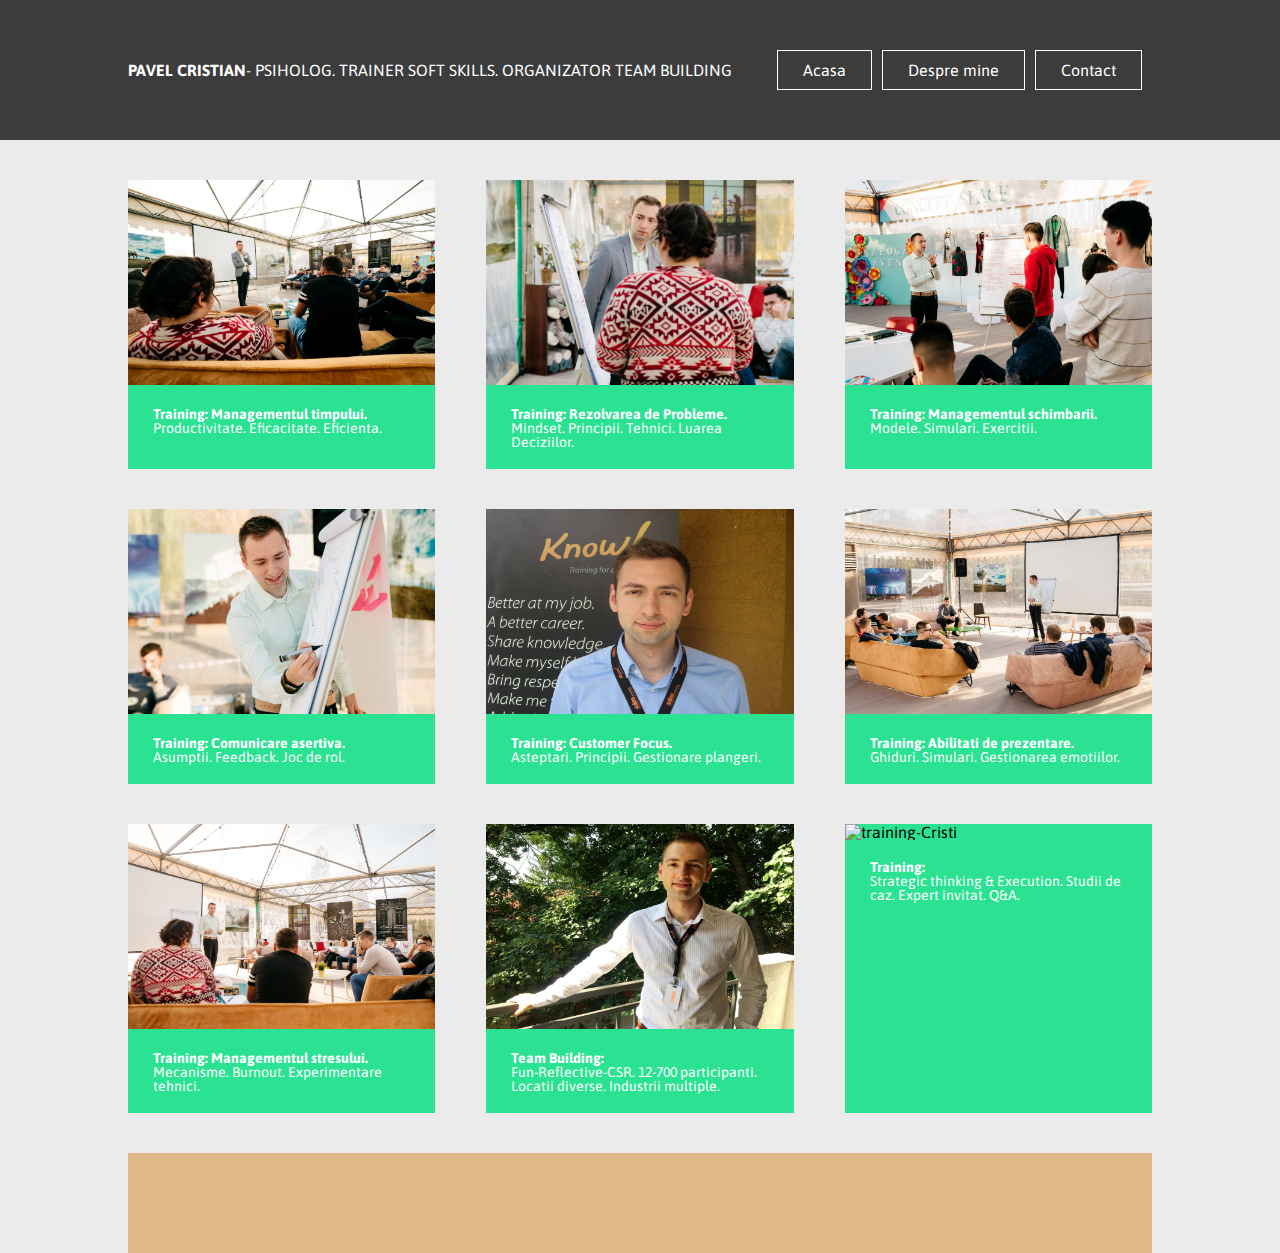
==== index.html @ 4b7b57db "'master'" ====
<!DOCTYPE html>
<html lang="en">
<head>
    <meta charset="UTF-8">
    <meta name="viewport" content="width=device-width, initial-scale=1.0">
    <title>Cristi Pavel Responsive Design</title>
    <link rel="stylesheet" href="cssreset-meyers.css">
    <link rel="stylesheet" href="style.css">
    <link href="https://fonts.googleapis.com/css2?family=Asap:wght@400;700&display=swap" rel="stylesheet">
</head>
<body>

    <div class="header-container">
        <header>
            <div class="logo"><span>PAVEL CRISTIAN</span> - PSIHOLOG. TRAINER SOFT SKILLS. ORGANIZATOR TEAM BUILDING</div>
            <nav>
                <a href="index.html" class="navbutton">Acasa</a>
                <a href="https://www.linkedin.com/in/pavelcristi05/" class="navbutton">Despre mine</a>
                <a href="mailto:cristi.andrei.pavel@gmail.com?Subject=Propunere colaborare" class="navbutton">Contact</a>
            </nav>
            

        </header>

    </div>

    <div class="container">

        <div class="col"><img src="images/TR1.jpg" alt="training-Cristi"><p>Training: Managementul timpului.<br>Productivitate. Eficacitate. Eficienta.</p></div>
        <div class="col"><img src="images/TR2.jpg" alt="training-Cristi"><p>Training: Rezolvarea de Probleme. <br> Mindset. Principii. Tehnici. Luarea Deciziilor.</p></div>
        <div class="col"><img src="images/TR3.jpg" alt="training-Cristi"><p>Training: Managementul schimbarii.<br> Modele. Simulari. Exercitii.</p></div>
        <div class="col hide-mobile"><img src="images/TR4.jpg" alt="training-Cristi"><p>Training: Comunicare asertiva.<br> Asumptii. Feedback. Joc de rol.</p></div>
        <div class="col hide-mobile"><img src="images/TR5.JPG" alt="training-Cristi"><p>Training: Customer Focus.<br> Asteptari. Principii. Gestionare plangeri.</p></div>
        <div class="col hide-mobile"><img src="images/TR6.jpg" alt="training-Cristi"><p>Training: Abilitati de prezentare.<br> Ghiduri. Simulari. Gestionarea emotiilor.</p></div>
        <div class="col hide-mobile"><img src="images/TR7.jpg" alt="training-Cristi"><p>Training: Managementul stresului.<br> Mecanisme. Burnout. Experimentare tehnici.</p></div>
        <div class="col hide-mobile"><img src="images/TR8.jpg" alt="training-Cristi"><p>Team Building:<br> Fun-Reflective-CSR. 12-700 participanti. Locatii diverse. Industrii multiple.</p></div>
        <div class="col"><img src="images/TR9.jpg" alt="training-Cristi"><p>
            Training:<br> Strategic thinking & Execution. Studii de caz. Expert invitat. Q&A.
        </p></div>

    </div>

    <footer>


    </footer> 

</body>
</html>
---- cssreset-meyers.css ----
/* http://meyerweb.com/eric/tools/css/reset/ 
   v2.0 | 20110126
   License: none (public domain)
*/

html, body, div, span, applet, object, iframe,
h1, h2, h3, h4, h5, h6, p, blockquote, pre,
a, abbr, acronym, address, big, cite, code,
del, dfn, em, img, ins, kbd, q, s, samp,
small, strike, strong, sub, sup, tt, var,
b, u, i, center,
dl, dt, dd, ol, ul, li,
fieldset, form, label, legend,
table, caption, tbody, tfoot, thead, tr, th, td,
article, aside, canvas, details, embed, 
figure, figcaption, footer, header, hgroup, 
menu, nav, output, ruby, section, summary,
time, mark, audio, video {
	margin: 0;
	padding: 0;
	border: 0;
	font-size: 100%;
	font: inherit;
	vertical-align: baseline;
}
/* HTML5 display-role reset for older browsers */
article, aside, details, figcaption, figure, 
footer, header, hgroup, menu, nav, section {
	display: block;
}
body {
	line-height: 1;
}
ol, ul {
	list-style: none;
}
blockquote, q {
	quotes: none;
}
blockquote:before, blockquote:after,
q:before, q:after {
	content: '';
	content: none;
}
table {
	border-collapse: collapse;
	border-spacing: 0;
}
---- style.css ----
/* Global View AKA Desktop View */

body {
    margin: 0;
    font-family: 'Asap', sans-serif;
    background-color: #EBEBEB;
}

a {
    color: white;
    text-decoration: none;
}

header {
    max-width: 1024px;
    min-height: 100px;
    margin: 0 auto;
    color: white;
    display: flex;
    justify-content: space-between;
    align-items: center;
    padding-top: 20px; 
    padding-bottom: 20px;
}

header .logo{
    display: flex;
    justify-content: space-between;
    align-items: left;
    padding-top: 20px; 
    padding-bottom: 20px;
}

header nav {
    display: flex;
    justify-content: space-between;
    align-items: right;
    padding-top: 20px; 
    padding-bottom: 20px;
    
}

.navbutton {
    border: 1px solid white;
    padding: 11px 25px;
    display: inline-block;
    position: relative;
    margin-right: 10px;
   
}

.logo span {
    font-weight: bold;
}

.container {
    min-height: 500px;
    max-width: 1024px;
    margin: 0 auto;
    display: flex;
    flex-wrap: wrap;
    justify-content: space-between;
}

.header-container {
    background-color: rgb(60, 60, 60);
    min-height: 100px;
    margin-bottom: 40px;
}


footer {
    max-width: 1024px;
    background-color: burlywood;
    min-height: 100px;
    margin: 0 auto;
}

.col {
    background-color: rgb(43, 226, 147);
    width: 30%;
    margin-bottom: 40px;
}

.col p {
    color: white;
    font-size: 0.875rem;
    padding: 20px 25px;
}

.hide-desktop-only {
    display: none;
}

.col img {
    width: 100%;
    height: auto;
}

.col p::first-line{
    font-weight: bold;
}

/* Tablet View */
@media (max-width: 768px) {
   
    .col {
        width: 45%;
    }

    /* .hide-desktop-only {
        display: block;
    }  - folosit pentru a elimina in modul desktop. E important ca la tag-ul cu Strategic Thinking sa adaug la clasa si hide-desktop-only*/
    


}

/* Mobile View */ 
@media (max-width: 400px) {
    .col {
        width: 100%;
    }  

    .hide-mobile {
        display: none;
    }
}
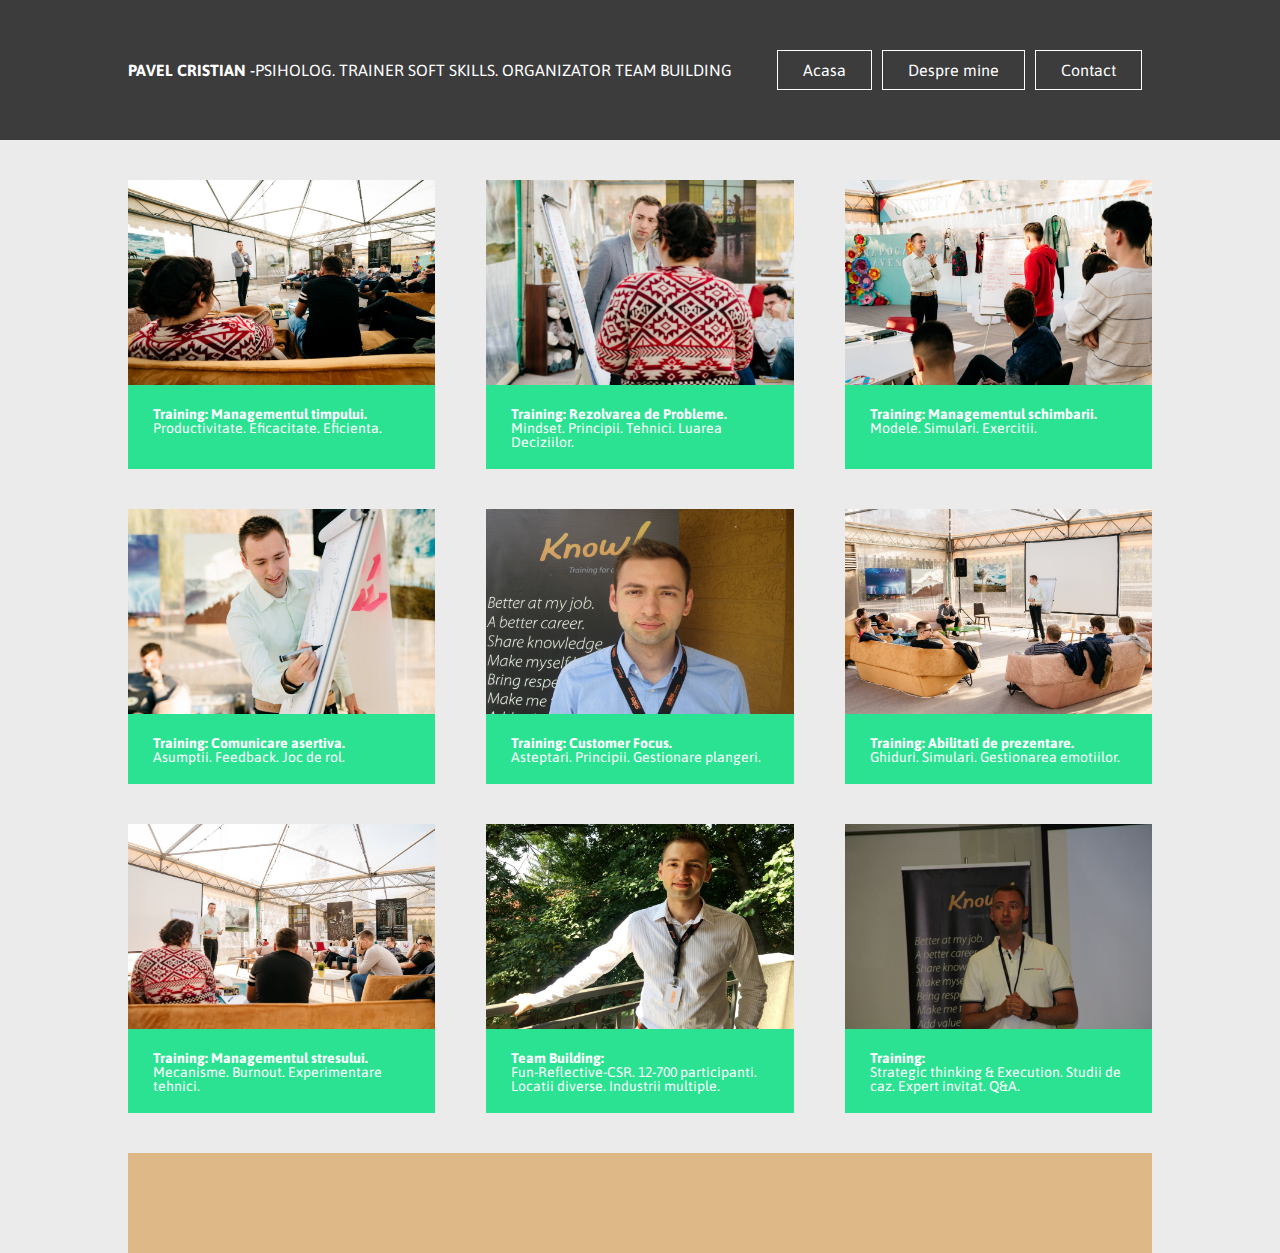
==== commit 00285208: "'poza strategic'" ====
--- a/index.html
+++ b/index.html
@@ -12,7 +12,7 @@
 
     <div class="header-container">
         <header>
-            <div class="logo"><span>PAVEL CRISTIAN</span> - PSIHOLOG. TRAINER SOFT SKILLS. ORGANIZATOR TEAM BUILDING</div>
+            <div class="logo"><span>PAVEL CRISTIAN - </span>PSIHOLOG. TRAINER SOFT SKILLS. ORGANIZATOR TEAM BUILDING</div>
             <nav>
                 <a href="index.html" class="navbutton">Acasa</a>
                 <a href="https://www.linkedin.com/in/pavelcristi05/" class="navbutton">Despre mine</a>
@@ -34,9 +34,8 @@
         <div class="col hide-mobile"><img src="images/TR6.jpg" alt="training-Cristi"><p>Training: Abilitati de prezentare.<br> Ghiduri. Simulari. Gestionarea emotiilor.</p></div>
         <div class="col hide-mobile"><img src="images/TR7.jpg" alt="training-Cristi"><p>Training: Managementul stresului.<br> Mecanisme. Burnout. Experimentare tehnici.</p></div>
         <div class="col hide-mobile"><img src="images/TR8.jpg" alt="training-Cristi"><p>Team Building:<br> Fun-Reflective-CSR. 12-700 participanti. Locatii diverse. Industrii multiple.</p></div>
-        <div class="col"><img src="images/TR9.jpg" alt="training-Cristi"><p>
-            Training:<br> Strategic thinking & Execution. Studii de caz. Expert invitat. Q&A.
-        </p></div>
+        
+        <div class="col"><img src="images/TR9.JPG" alt="training-Cristi"><p>     Training:<br>Strategic thinking & Execution. Studii de caz. Expert invitat. Q&A.</p></div>
 
     </div>
 
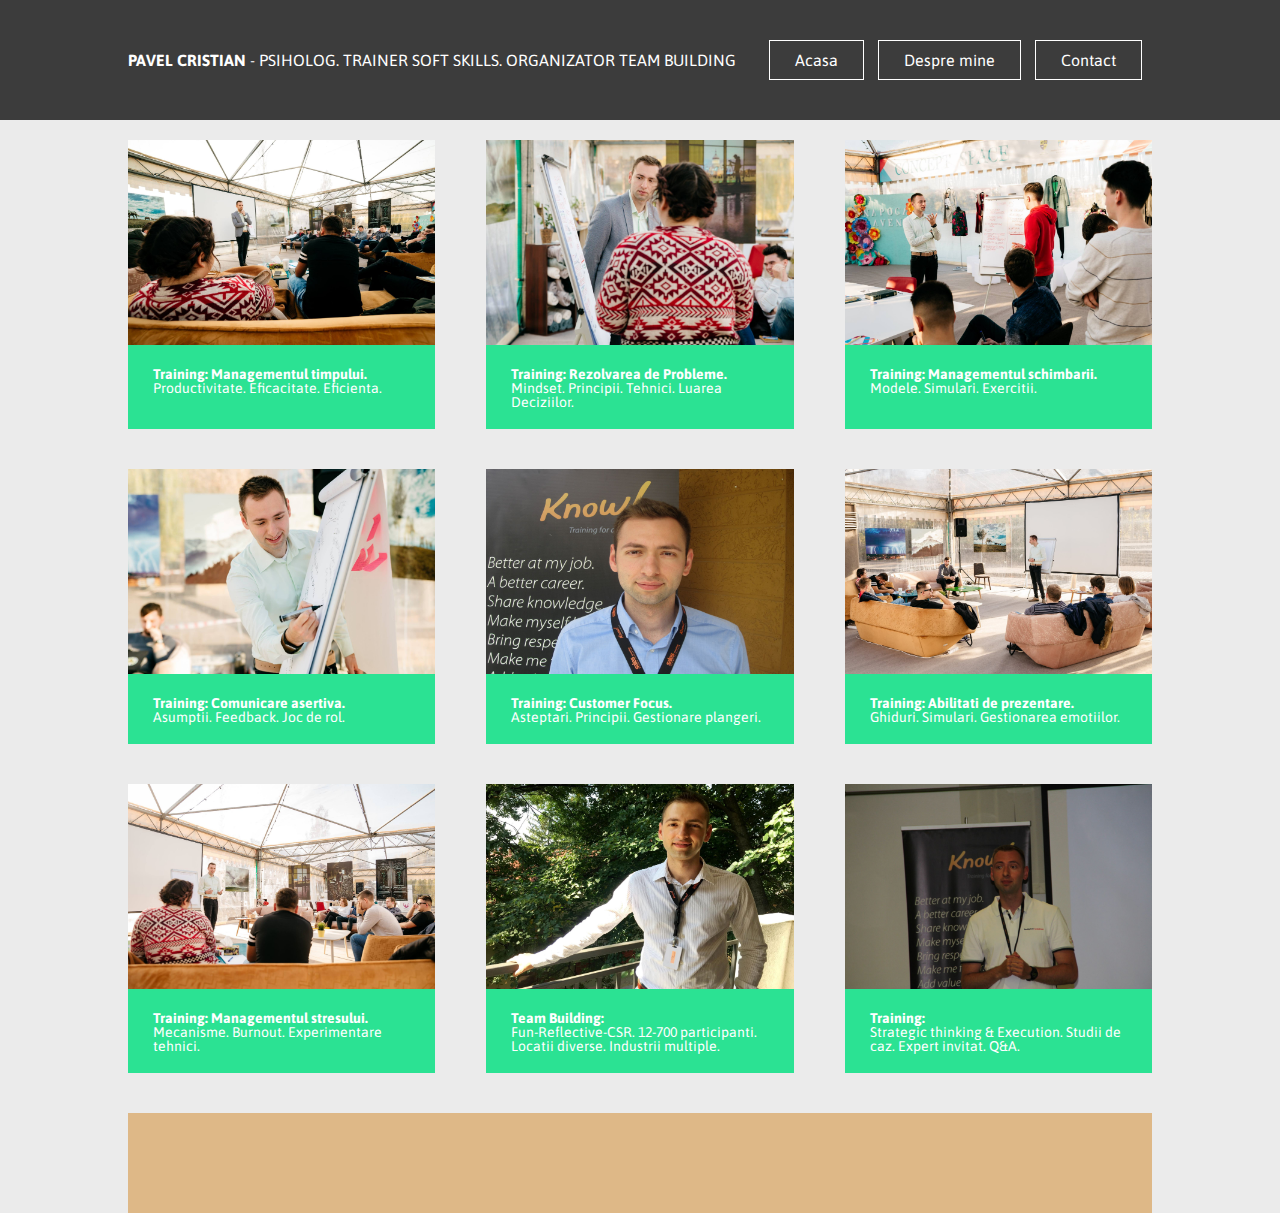
==== commit de8be8ce: "modificari responsive" ====
--- a/index.html
+++ b/index.html
@@ -12,14 +12,15 @@
 
     <div class="header-container">
         <header>
-            <div class="logo"><span>PAVEL CRISTIAN - </span>PSIHOLOG. TRAINER SOFT SKILLS. ORGANIZATOR TEAM BUILDING</div>
+            
+            <div class="logo"><p><span>PAVEL CRISTIAN </span> - PSIHOLOG. TRAINER SOFT SKILLS. ORGANIZATOR TEAM BUILDING</p>  
+            </div>
             <nav>
                 <a href="index.html" class="navbutton">Acasa</a>
                 <a href="https://www.linkedin.com/in/pavelcristi05/" class="navbutton">Despre mine</a>
                 <a href="mailto:cristi.andrei.pavel@gmail.com?Subject=Propunere colaborare" class="navbutton">Contact</a>
             </nav>
-            
-
+        
         </header>
 
     </div>
--- a/style.css
+++ b/style.css
@@ -4,6 +4,7 @@
     margin: 0;
     font-family: 'Asap', sans-serif;
     background-color: #EBEBEB;
+    color: white;
 }
 
 a {
@@ -15,25 +16,24 @@
     max-width: 1024px;
     min-height: 100px;
     margin: 0 auto;
-    color: white;
     display: flex;
     justify-content: space-between;
     align-items: center;
-    padding-top: 20px; 
-    padding-bottom: 20px;
+    padding-top: 10px; 
+    padding-bottom: 10px;
 }
 
 header .logo{
-    display: flex;
-    justify-content: space-between;
+    /* display: flex;
+    justify-content: space-between; */
     align-items: left;
     padding-top: 20px; 
     padding-bottom: 20px;
 }
 
 header nav {
-    display: flex;
-    justify-content: space-between;
+    /* display: flex;
+    justify-content: space-between; */
     align-items: right;
     padding-top: 20px; 
     padding-bottom: 20px;
@@ -60,12 +60,14 @@
     display: flex;
     flex-wrap: wrap;
     justify-content: space-between;
+    padding-top: 140px;
 }
 
 .header-container {
     background-color: rgb(60, 60, 60);
     min-height: 100px;
-    margin-bottom: 40px;
+    position: fixed;
+    width: 100%;
 }
 
 
@@ -83,7 +85,7 @@
 }
 
 .col p {
-    color: white;
+    /* color: white; */
     font-size: 0.875rem;
     padding: 20px 25px;
 }
@@ -108,11 +110,34 @@
         width: 45%;
     }
 
-    /* .hide-desktop-only {
+    .hide-desktop-only {
         display: block;
-    }  - folosit pentru a elimina in modul desktop. E important ca la tag-ul cu Strategic Thinking sa adaug la clasa si hide-desktop-only*/
+    }  
+    /* - folosit pentru a elimina in modul desktop. E important ca la tag-ul cu Strategic Thinking sa adaug la clasa si hide-desktop-only */
     
-
+    header {
+        display: block;
+        text-align: center;
+    }
+    .header-container {
+        position: relative;
+    }
+    
+    .container {
+        padding-top: 40px;
+    }
+    
+    nav a {
+        display: block;
+       }
+    
+    .logo {
+        padding: 40px 0; 
+    }
+    
+    .mybutton {
+        margin-left: 0;
+    }
 
 }
 
@@ -125,5 +150,30 @@
     .hide-mobile {
         display: none;
     }
+
+    /* header {
+        display: block;
+        text-align: center;
+    }
+
+    .header-container {
+        position: relative;
+    }
+
+    .container {
+        padding-top: 40px;
+    }
+
+    nav a {
+        display: block;
+    }
+
+    .logo {
+        padding: 40px 0px;
+    }
+
+    .navbutton {
+        margin-left: 0px;
+    } */
 }
 
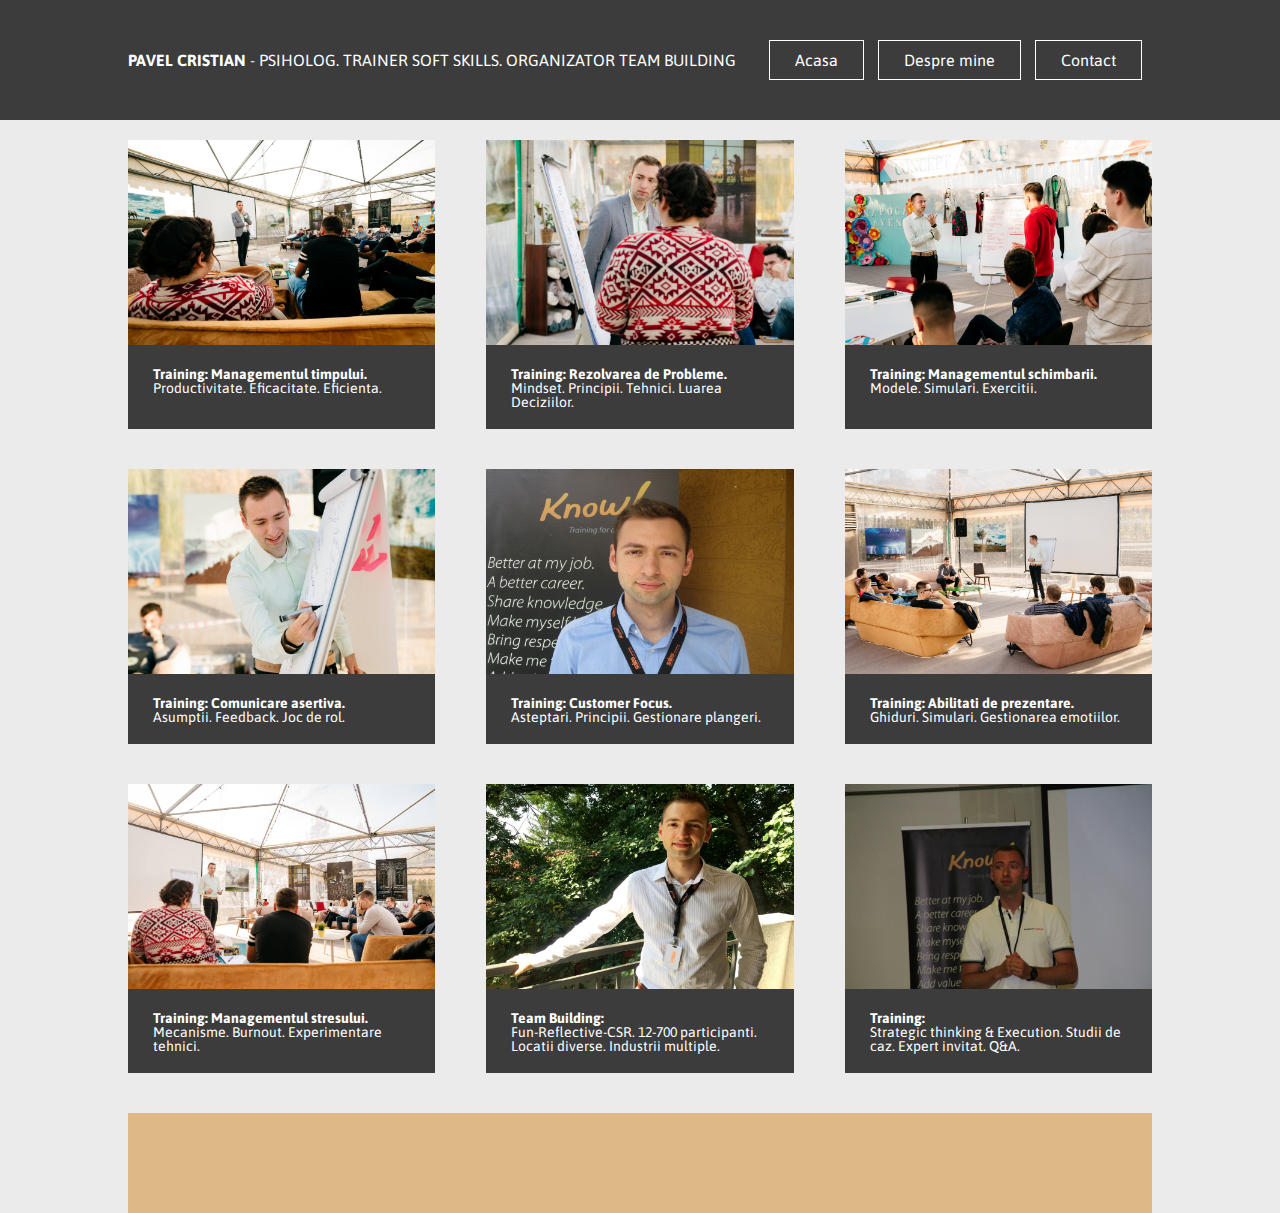
==== commit f465c084: "mobile "burger" menu added" ====
--- a/index.html
+++ b/index.html
@@ -16,11 +16,22 @@
             <div class="logo"><p><span>PAVEL CRISTIAN </span> - PSIHOLOG. TRAINER SOFT SKILLS. ORGANIZATOR TEAM BUILDING</p>  
             </div>
             <nav>
-                <a href="index.html" class="navbutton">Acasa</a>
-                <a href="https://www.linkedin.com/in/pavelcristi05/" class="navbutton">Despre mine</a>
-                <a href="mailto:cristi.andrei.pavel@gmail.com?Subject=Propunere colaborare" class="navbutton">Contact</a>
+                <a href="index.html" class="mybutton">Acasa</a>
+                <a href="https://www.linkedin.com/in/pavelcristi05/" class="mybutton">Despre mine</a>
+                <a href="mailto:cristi.andrei.pavel@gmail.com?Subject=Propunere colaborare" class="mybutton">Contact</a>
             </nav>
         
+            <div class="mob-wrapper">
+                <img src="images/icon-burger-menu.svg" alt="Mobile Menu Icon" style="width: 20px;" class="burgerMenu">
+
+                <div class="mob-nav">
+                    <a href="index.html" class="navbutton">Acasa</a>
+                    <a href="https://www.linkedin.com/in/pavelcristi05/" class="navbutton">Despre mine</a>
+                    <a href="mailto:cristi.andrei.pavel@gmail.com?Subject=Propunere colaborare" class="navbutton">Contact</a>
+                </div>
+
+            </div>
+
         </header>
 
     </div>
@@ -45,5 +56,7 @@
 
     </footer> 
 
+    <script src="https://code.jquery.com/jquery-3.5.1.js" integrity="sha256-QWo7LDvxbWT2tbbQ97B53yJnYU3WhH/C8ycbRAkjPDc=" crossorigin="anonymous"></script>
+    <script src="scripts.js"></script>
 </body>
 </html>--- a/style.css
+++ b/style.css
@@ -40,7 +40,7 @@
     
 }
 
-.navbutton {
+.mybutton {
     border: 1px solid white;
     padding: 11px 25px;
     display: inline-block;
@@ -79,7 +79,9 @@
 }
 
 .col {
-    background-color: rgb(43, 226, 147);
+    /* background-color: rgb(43, 226, 147); */
+    background-color: rgb(60, 60, 60);
+
     width: 30%;
     margin-bottom: 40px;
 }
@@ -101,6 +103,10 @@
 
 .col p::first-line{
     font-weight: bold;
+}
+
+.mob-wrapper {
+    display: none;
 }
 
 /* Tablet View */
@@ -115,10 +121,7 @@
     }  
     /* - folosit pentru a elimina in modul desktop. E important ca la tag-ul cu Strategic Thinking sa adaug la clasa si hide-desktop-only */
     
-    header {
-        display: block;
-        text-align: center;
-    }
+    
     .header-container {
         position: relative;
     }
@@ -127,6 +130,10 @@
         padding-top: 40px;
     }
     
+    nav {
+        display: none;
+    }
+
     nav a {
         display: block;
        }
@@ -137,6 +144,27 @@
     
     .mybutton {
         margin-left: 0;
+    }
+
+    .mob-wrapper {
+        display: block;
+        padding-right: 30px;
+    }
+
+    .mob-nav {
+        display: none;
+        position: absolute;
+        padding-top: 10px;
+    }
+    /* nu e necesar sa-l mai pun si la mobile pentru ca este activat inca de aici */
+
+    .navbutton {
+        display: block;
+        background-color: rgb(60, 60, 60);
+        border: 1px solid white;
+        padding: 15px;
+        margin-left: -80px; /* am setat valoare negativa pentru ca e position abosolute mai sus la .mob-nav */
+        text-align: center;
     }
 
 }
@@ -151,6 +179,10 @@
         display: none;
     }
 
+    .mob-wrapper {
+        display: block;
+    }
+
     /* header {
         display: block;
         text-align: center;
